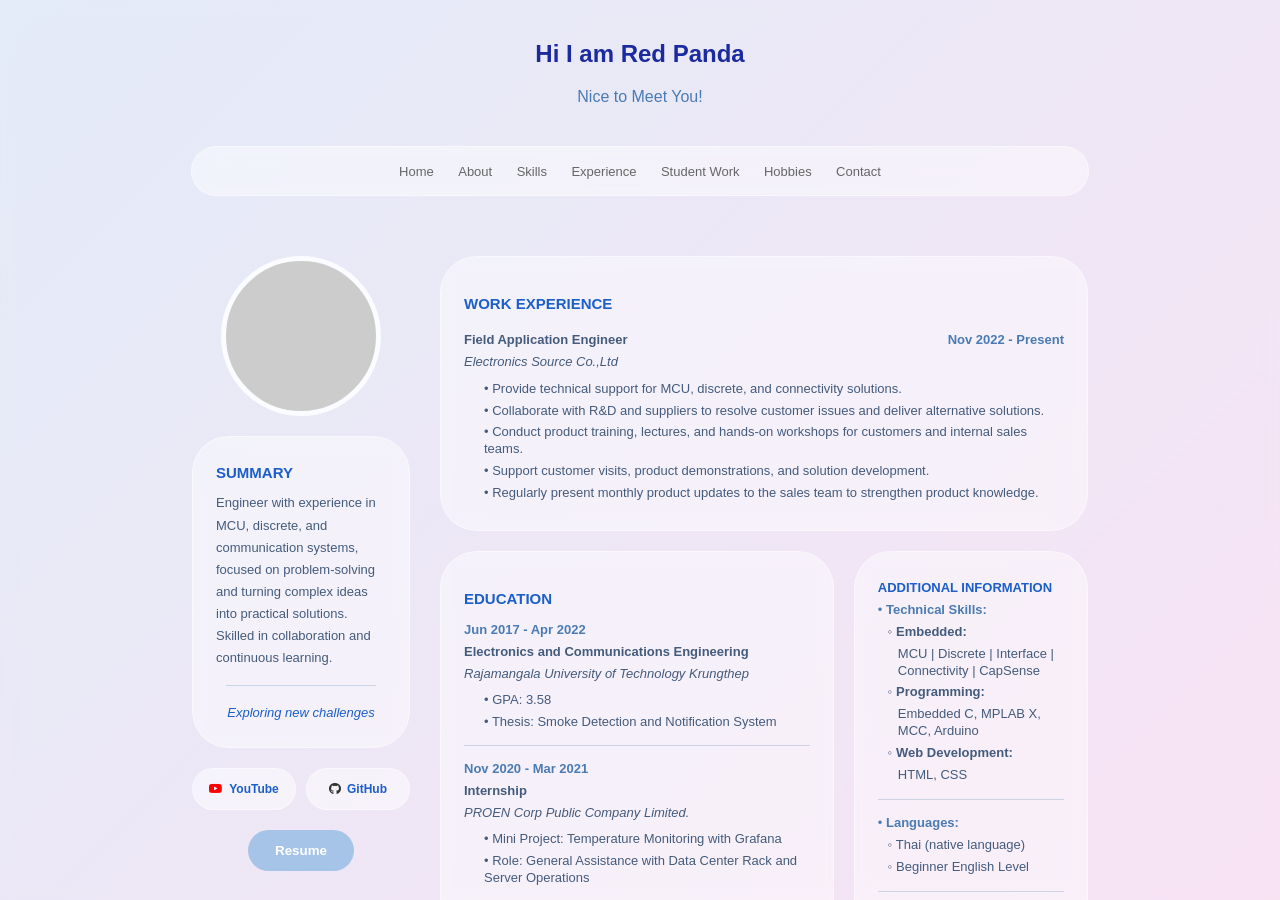
==== about.html @ ac542bfd "Add files via upload" ====
<!DOCTYPE html>
<html lang="en">
<head>
    <meta charset="UTF-8">
    <meta http-equiv="X-UA-Compatible" content="IE=edge">
    <meta name="viewport" content="width=device-width, initial-scale=1.0">
    <title>I am Red Panda!</title>
    <link rel="stylesheet" href="style.css">
    <link rel="stylesheet" href="https://cdnjs.cloudflare.com/ajax/libs/font-awesome/6.5.0/css/all.min.css">
</head>

<body>

    <section class="hero-about">

        <!-- Header Banner-->
        <header class="banner">
            <h1>Hi I am Red Panda</h1>
            <p>Nice to Meet You!</p>
        </header>

        <!-- Navigation -->
        <nav class="main-nav">

            <div class="menu-toggle" onclick="toggleMenu()">☰</div>

            <div class="nav-links" id="navLinks">
                <a href="index.html">Home</a>
                <a href="about.html" class="active">About</a>
                <a href="skills.html">Skills</a>
                <a href="experience.html">Experience</a>
                <a href="https://achiichi.github.io/ImKanlayaneeR/" target="_blank">Student Work</a>
                <a href="hobbies.html">Hobbies</a>
                <a href="contact.html">Contact</a>
            </div>
        </nav>

        <!-- Main Content -->
        <main class="about-content">
            <section class="about-profile">
                <div class="about-sum-content">
                    <div class="about-avatar"></div>
                   
                    <div class="about-info-sum">
                        
                        <p class="info-sum-topic">SUMMARY</p>
                        <p class="info-sum-details">Engineer with experience in MCU, discrete, and communication systems, focused on problem-solving and turning complex ideas into practical solutions. Skilled in collaboration and continuous learning.</p>
                        
                        <div class="about-info-divider"></div>
                        <p class="info-closing">Exploring new challenges</p>
                    
                    </div>

                    <div class = "social-links">
                        <a href="https://www.youtube.com/@GreatGinta" target="_blank" class="social-btn youTube">
                            <i class="fa-brands fa-youtube"></i>YouTube
                        </a>
                        <a href="https://github.com/greatGinta" target="_blank" class="social-btn github">
                            <i class="fa-brands fa-github"></i>GitHub
                        </a>
                    </div>

                    <a href="Resume_v1_draf.pdf" target="_blank">
                        <button class="resume-button">Resume</button>
                    </a>
                </div>
                <div class="about-main-content">
                    <div class="about-main-upper">
                        <div class="experience">
                            <p class="experience-topic">WORK EXPERIENCE</p>
                            <div class="experience-details">
                                <div class="experience-sub">
                                    <div class = "experience-sub-left">
                                        <p class="experience-position">Field Application Engineer</p>
                                        <p class="experience-company">Electronics Source Co.,Ltd</p>
                                    </div>
                                    <div class = "experience-sub-right">
                                        <p class="experience-date">Nov 2022 - Present</p>
                                    </div>
                                </div>
                                <p class="experience-specifics">• Provide technical support for MCU, discrete, and connectivity solutions.</p>
                                <p class="experience-specifics">• Collaborate with R&D and suppliers to resolve customer issues and deliver alternative solutions.</p>
                                <p class="experience-specifics">• Conduct product training, lectures, and hands-on workshops for customers and internal sales teams.</p>
                                <p class="experience-specifics">• Support customer visits, product demonstrations, and solution development.</p>
                                <p class="experience-specifics">• Regularly present monthly product updates to the sales team to strengthen product knowledge.</p>
                            </div>
                        </div>
                    </div>
                    
                    <div class="about-main-lower">
                        <div class="work-experience-education">
                            <p class="education-topic">EDUCATION</p>
                            <div class="education-details">
                                <p class="education-details-date">Jun 2017 - Apr 2022</p>
                                <p class="education-details-brance">Electronics and Communications Engineering</p>
                                <p class="education-details-uni">Rajamangala University of Technology Krungthep</p>
                                <div class="education-details-further">
                                    <p>• GPA: 3.58</p>
                                    <p>• Thesis: Smoke Detection and Notification System</p>
                                </div>

                                <div class="education-details-divider"></div>

                                <p class="education-details-date">Nov 2020 - Mar 2021</p>
                                <p class="education-details-internship">Internship</p>
                                <p class="education-details-proen">PROEN Corp Public Company Limited.</p>
                                <div class="education-details-further">
                                    <p>• Mini Project: Temperature Monitoring with Grafana</p>
                                    <p>• Role: General Assistance with Data Center Rack and Server Operations</p>
                                </div>
                            </div>
                        </div>
                        
                        <div class="additional-info">
                            <p class="additional-topic">ADDITIONAL INFORMATION</p>
                            <div class="additional-info-p">
                                <p class="additional-info-topic">• <strong>Technical Skills:</strong></p>
                                    <p class="additional-info-sub">◦ <strong>Embedded:</strong></p>
                                        <p class="additional-info-sub-1">MCU | Discrete | Interface | Connectivity | CapSense</p>
                                    <p class="additional-info-sub">◦ <strong>Programming:</strong></p>
                                        <p class="additional-info-sub-1">Embedded C, MPLAB X, MCC, Arduino</p>
                                    <p class="additional-info-sub">◦ <strong>Web Development:</strong></p>
                                        <p class="additional-info-sub-1">HTML, CSS</p>

                                <div class="additional-info-divider"></div>

                                <p class="additional-info-topic">• <strong>Languages:</strong></p>
                                    <p class="additional-info-sub">◦ Thai (native language)</p>
                                    <p class="additional-info-sub">◦ Beginner English Level</p>
                                
                                <div class="additional-info-divider"></div>

                                <p class="additional-info-topic">• <strong>Other:</strong> <span style="color: rgb(68, 91, 124);"> Drawing</span></p>
                            </div>
                        </div>
                        
                    </div>
                </div>
            </section>
        </main>

        <!-- footer -->
        <footer class="footer">
            <p>© 2026 Kanlayanee</p>
            <p>Open to opportunities • Let’s connect</p>
        </footer>

    </section>

    
    <script src="nav.js"></script>
    
</body>

</html>
---- style.css ----
body {
    width: 100%;
    height: 100%;
    margin: 0;
    padding: 0;

    overflow: hidden;

    /* debug, cannot see white element */
    /* background-color: thistle; */

    font-family: Arial, sans-serif;

    /* background: url(photos/blue_sky.jpg); */

}


.footer {
    position: relative; 
    width: 100%;
    margin: 0;

    text-align: center;
    padding: 20px 0;
    font-size: 13px;
    color: #6b8fc7;
    background: rgba(255, 255, 255, 0.3);
    backdrop-filter: blur(6px);
    -webkit-backdrop-filter: blur(6px);
    border-top: 1px solid rgba(255, 255, 255, 0.4);
}

.global-background {
    background: linear-gradient(
        135deg,
        rgba(217, 228, 245, 0.5) 0%,
        rgba(245, 217, 240, 0.5) 100%
    ), url(photos/blue_sky.jpg);
    
    background-size: cover;
    background-position: center;
    backdrop-filter: blur(7px);

    /* height: 100vh;
    overflow: auto; */
}


/* home page */

.hero-home {
    background: linear-gradient(
        135deg,
        rgba(217, 228, 245, 0.5) 0%,
        rgba(245, 217, 240, 0.5) 100%
    ), url(photos/blue_sky.jpg);
    
    background-size: cover;
    background-position: center;
    /* backdrop-filter: blur(1px); */

    height: 100vh;
    display: flex;
    flex-direction: column;
    justify-content: center;
    align-items: center;
    gap: 27px;
}

.profile-card {
    max-width: 420px;

    display: flex;
    align-items: center;
    gap: 36px;

    padding: 23px 35px;
    border-radius: 37px;
    border: 1px solid rgba(255, 255, 255, 0.4);
    background-color: rgba(255, 255, 255, 0.5);
    box-shadow: 0 12px 20px rgba(0, 0, 0, 0.05);
    backdrop-filter: blur(7px);
    -webkit-backdrop-filter: blur(7px);
}

.profile-image {
    width: 120px;
    height: 120px;
    border-radius: 50%;
    background: #ccc;
    flex-shrink: 0;
    /* border: 5px solid rgba(255, 255, 255); */

    background-image: url(photos/panda_01.jpg);
    background-size: cover;
    background-position: center;
}

.profile-divider-Y {
    width: 1px;
    height: 135px;
    background-color: rgba(106, 143, 187, 0.3) ;
}

.profile-info p{
    margin: 7px 0;
    color: rgb(28, 94, 202);
    line-height: 1.3;
}

.upper-name {
    font-size: 17px;
    font-weight: 600;
}

.upper-position {
    font-weight: 500;
    font-size: 15px;
}

.upper-company {
    font-style: italic;
    font-size: 13px;
    padding-bottom: 3px;
}

.profile-divider-X {
    width: 220px;
    height: 0.7px;
    background-color: rgba(106, 143, 187, 0.3) ;
}

.lower-experience {
    padding-top: 3px;
}

.lower-experience, 
.lower-skill, 
.lower-location {
    font-size: 13px;
}

.enter-button {
    padding: 13px 27px;
    border-radius: 50px;
    border: none;
    color: white;

    background-color: rgba(166,196,232);
    font-weight: 600;
    cursor: pointer;

    transition: all 0.25s ease;
}

.enter-button:hover {
    transform: translateY(-1px);
    box-shadow: 0 7px 10px rgba(0, 0, 0, 0.15);
}

/* for mobile */
  
@media (max-width: 431px) {
    .profile-card {
        flex-direction: column;
        text-align: center;
        gap: 13px;
    }

    .profile-divider-Y {
        display: none;
    }

    .profile-divider-X {
        width: 100%;
        margin: 13px 0;
    }

    .enter-button:active {
        transform: translateY(1px);
    }
}
  

/* about page */

.hero-about {
    background: linear-gradient(
        135deg,
        rgba(217, 228, 245, 0.5) 0%,
        rgba(245, 217, 240, 0.5) 100%
    );

    height: 100vh;
    overflow: auto;
    
}

.banner {
    text-align: center;
    margin: 40px 0;
}

.banner h1 {
    color: rgb(27, 42, 158);
}

.banner p {
    color: #4b7bb3;;
}

.menu-toggle {
    display: none;
    font-size: 24px;
    cursor: pointer;
    color: #1c5eca;
}

.main-nav {
    display: flex;
    justify-content: center;
    align-items: center;
    gap: 23px;
    padding: 15px 0;

    position: sticky;
    top: 13px;
    z-index: 1000;

    width: 70%;
    max-width: 1200px;
    border-radius: 50px;
    margin: 20px auto;

    border: 1px solid rgba(255, 255, 255, 0.4);
    background-color: rgba(255, 255, 255, 0.5);
    /* box-shadow: 0 12px 20px rgba(0, 0, 0, 0.05); */
    backdrop-filter: blur(9px);
    -webkit-backdrop-filter: blur(9px);
}

.main-nav a{
    text-decoration: none;
    font-size: 13px;
    color: #666;
    padding: 6px 10px;
    border-bottom: 2px solid transparent;
}

.main-nav a:hover {
    color: #1c5eca;
    border-bottom: 2px solid #1c5eca;

    transform: translateY(-1px);
}

.about-content {
    min-height: calc(100vh - 350px); 
    margin-bottom: 40px;
}

.about-profile {
    display: flex;
    width: 70%;
    max-width: 1200px;
    gap: 30px;
    padding: 40px;
    margin: 0 auto;
    align-items: flex-start;
}

.about-sum-content {
    width: 240px;
    display: flex;
    align-items: center;
    flex-direction: column;
    gap: 20px;
}

.about-avatar {
    width: 150px;
    height: 150px;
    border-radius: 50%;
    background: #ccc;
    flex-shrink: 0;
    border: 5px solid rgb(250, 252, 255);

    background-image: url(photos/panda_01.jpg);
    background-size: cover;
    background-position: center;
}

.about-info-sum {
    /* max-width: 170px; */
    width: 170px;
    padding: 23px 23px;

    display: flex;
    flex-direction: column;
    gap: 7px;
    
    border-radius: 37px;
    border: 1px solid rgba(255, 255, 255, 0.4);
    background-color: rgba(255, 255, 255, 0.5);
    backdrop-filter: blur(7px);
    -webkit-backdrop-filter: blur(7px);
}

.about-info-sum p {
    margin: 0;
    line-height: 1.7;
}

.info-sum-topic {
    font-size: 15px;
    font-weight: 600;
    color: #1c5eca;
}

.info-sum-details {
    font-size: 13px;
    color: rgb(68, 91, 124);
}

.about-info-divider {
    width: 150px;
    height: 1px;
    background-color: rgba(106, 143, 187, 0.3) ;
    
    margin: 9px auto;
}

.info-closing {
    text-align: center;
    font-weight: 400;
    font-style: italic;
    font-size: 13px;
    color: #1c5eca;
}

.social-links {
    display: flex;
    gap: 10px;
    width: 100%;
}

.social-btn {
    flex: 1;
    display: flex;
    align-items: center;
    justify-content: center;
    gap: 6px;
    padding: 13px 5px;
    border-radius: 50px;
    font-size: 12px;
    font-weight: 600;
    text-decoration: none;

    border: 1px solid rgba(255, 255, 255, 0.4);
    background-color: rgba(255, 255, 255, 0.5);
    color: #1c5eca;
}

.social-btn i{
    font-size: 12px;
}

.fa-youtube { color: #ff0000; }
.fa-github { color: #333; }

.resume-button {
    padding: 13px 27px;
    border-radius: 50px;
    border: none;
    color: white;

    background-color: rgba(166,196,232);
    font-weight: 600;
    cursor: pointer;
}

.about-main-content {
    display: flex;
    flex-direction: column;
    gap: 20px;
    /* flex: 1; */
}

.about-main-upper {
    padding: 23px 23px;

    border-radius: 37px;
    border: 1px solid rgba(255, 255, 255, 0.4);
    background-color: rgba(255, 255, 255, 0.5);
    /* box-shadow: 0 12px 20px rgba(0, 0, 0, 0.05); */
    backdrop-filter: blur(7px);
    -webkit-backdrop-filter: blur(7px);
}

/* .experience p {
    margin: 7px 0;
    line-height: 1.7;
} */

.experience-topic {
    font-size: 15px;
    font-weight: 600;
    color: #1c5eca;
}

.experience-details {
    font-size: 13px;
    color: rgb(68, 91, 124);
}

.experience-details p {
    margin: 5px 0;
    font-size: 13px;
    line-height: 1.3;
}

.experience-sub {
    display: flex;
    justify-content: space-between;
}

.experience-date {
    font-weight: 600;
    color: #4b7bb3;
}

.experience-position {
    color: rgb(68, 91, 124);
    font-weight: 600;
}

.experience-company {
    color: rgb(68, 91, 124);
    font-style: italic;
}

.experience-specifics {
    padding-left: 20px;
}

.about-main-lower {
    display: flex;
    gap: 20px;
}

.work-experience-education {
    padding: 23px 23px;
    flex: 6.5;

    border-radius: 37px;
    border: 1px solid rgba(255, 255, 255, 0.4);
    background-color: rgba(255, 255, 255, 0.5);
    /* box-shadow: 0 12px 20px rgba(0, 0, 0, 0.05); */
    backdrop-filter: blur(7px);
    -webkit-backdrop-filter: blur(7px);
}

.education-topic {
    font-size: 15px;
    font-weight: 600;
    color: #1c5eca;
}

.education-details p {
    margin: 5px 0;
    font-size: 13px;
    line-height: 1.3;
}

.education-details-date {
    font-weight: 600;
    color: #4b7bb3;
}

.education-details-brance,
.education-details-internship {
    color: rgb(68, 91, 124);
    font-weight: 600;
}

.education-details-uni,
.education-details-proen {
    color: rgb(68, 91, 124);
    font-style: italic;
}

.education-details-further {
    color: rgb(68, 91, 124);
    margin-left: 20px;
    margin-top: 9px;
}

.education-details-divider {
    height: 1px;
    background-color: rgba(106, 143, 187, 0.3) ;
    margin: 15px 0;
}

.additional-info {
    padding: 23px 23px;
    flex: 3.5;

    border-radius: 37px;
    border: 1px solid rgba(255, 255, 255, 0.4);
    background-color: rgba(255, 255, 255, 0.5);
    /* box-shadow: 0 12px 20px rgba(0, 0, 0, 0.05); */
    backdrop-filter: blur(7px);
    -webkit-backdrop-filter: blur(7px);
}

.additional-topic {
    font-size: 15px;
    font-weight: 600;
    color: #1c5eca;
}

.additional-info p {
    margin: 5px 0;
    font-size: 13px;
    line-height: 1.3;
}

.additional-info-topic {
    color: #4b7bb3;
}

.additional-info-sub {
    padding-left: 10px;
    color: rgb(68, 91, 124);
}

.additional-info-sub-1 {
    padding-left: 20px;
    color: rgb(68, 91, 124);
}

.additional-info-divider {
    height: 1px;
    background-color: rgba(106, 143, 187, 0.3) ;
    margin: 15px 0;
}



/* to open on iPad */
@media (max-width: 1025px) {

    .about-profile {
        flex-direction: column;
        align-items: center;
    }

    .about-sum-content {
        width: 90%;
        max-width: 900px;

        display: grid;
        grid-template-columns: 170px auto;
        justify-items: center;
        overflow: hidden;

        align-items: stretch;
        gap: 10px;

        padding: 20px;

        background: rgba(255, 255, 255, 0.25);
        border-radius: 30px;
        border: 1px solid rgba(255, 255, 255, 0.7);

        backdrop-filter: blur(7px);
    }

    .about-avatar {
        width: 120px;
        height: 120px;
        order: 1;

        grid-column: 1;
        grid-row: 1;

        margin-top: 13px;
    }

    .social-links {
        order: 2;
        grid-column: 1;
        grid-row: 2;
    }

    .resume-button {
        width: 100%;
        max-width: none;
        display: block;
        box-sizing: border-box;
    }
    
    .about-sum-content > a {
        order: 3;
        grid-column: 1;
        grid-row: 3;
        
        display: block;
        width: 100%;
        box-sizing: border-box;

        /* justify-content: center;
        width: auto; */
        
        text-decoration: none;
    }

    .about-info-sum {

        grid-column: 2;
        grid-row: 1 / span 3;
        width: 100%;

        background: none;
        border: none;
        backdrop-filter: none;

        display: flex;
        flex-direction: column;
        justify-content: space-between;
    }
    
    .info-sum-topic,
    .info-sum-details {
        text-align: center;
        padding: 0 30px 11px 13px;
    }

    .about-info-divider {
        width: 270px;
        margin-bottom: 20px;
    }

    .info-closing {
        font-weight: 600;
    }

    .about-main-lower {
        flex-direction: column;
    }
}

/* to open on mobile */
@media (max-width: 750px) {

    .banner h1 {
        font-size: 23px;
    }
    
    .main-nav {
        position: sticky;
        top: 0;
        left: 0;
        right: 0;
        width: auto; 
        z-index: 1000;
        display: flex;
        justify-content: flex-end; 
        padding: 10px 20px;

        border-radius: 0;
        background-color: rgba(255, 255, 255, 0.7);
        /* box-shadow: 0 12px 20px rgba(0, 0, 0, 0.05); */
        backdrop-filter: blur(9px);
        -webkit-backdrop-filter: blur(9px);
        box-sizing: border-box; 
    }

    .menu-toggle {
        display: block;
        font-size: 28px;
        cursor: pointer;
        color: #1c5eca; 
        z-index: 1001;
        user-select: none;
    }

    .nav-links {
        display: none;
        flex-direction: column;
        position: absolute;
        top: 100%;
        left: 0;
        right: 0; 
        width: 100%;
        background-color: rgba(255, 255, 255, 01);
        /* box-shadow: 0 12px 20px rgba(0, 0, 0, 0.05); */
        backdrop-filter: blur(17px);
        -webkit-backdrop-filter: blur(17px);
        margin: 0;
        padding: 0;
        box-sizing: border-box;
    }

    .nav-links.active {
        display: flex;
    }

    .nav-links a {
        display: block;
        width: 100%;
        padding: 15px 0;
        text-align: center;
        border-bottom: 1px solid #ddd;
        text-decoration: none;
    }

    /* main contain */

    .about-sum-content {
        width: 90%;
        max-width: 600px;

        display: flex;
        flex-direction: column;
        align-items: center;
        gap: 15px;
        backdrop-filter: blur(7px);

        position: relative;
        padding-top: 90px;
        overflow: visible;

        margin-top: 50px;
    }

    .about-avatar {
        width: 130px;
        height: 130px;
        order: 1;

        margin: 0;

        position: absolute;
        top: -65px;
        left: 50%;
        transform: translateX(-50%);
    }
    
    .about-info-sum {
        order: 2;
        width: 100%;
        
        background: none;
        border: none;
        backdrop-filter: none;

        padding: 0;
        margin: 0;
    }

    .info-closing {
        order: 3;
        padding: 10px 0;
    }

    .about-info-divider {
        order: 4;

        width: 90%;
        margin: 7px auto;
    }
    
    .about-sum-content > a {
        order: 5;
        
        display: flex;
        justify-content: center;
        
        text-decoration: none;
        width: 120px;
        margin: 0;
    }

    .info-sum-topic,
    .info-sum-details {
        text-align: center;
        padding: 0 15px;
    }
    
    .info-sum-details,
    .experience-details p,
    .education-details p,
    .additional-info-p p {
        font-size: 13px;
    }

    .social-links {
        display: flex;
        justify-content: center;
    }

    .social-btn {
        flex: 0 1 auto;
        width: 30%;
    }
    .experience-sub-right {
        order: 1;
    }
    
    .experience-sub-left {
        order: 2;
    }

    .experience-sub {
        display: flex;
        flex-direction: column;
        justify-content: flex-start;
        align-items: flex-start;
    }
    
}





/* skills page */

.hero-skills {
    background: linear-gradient(
        135deg,
        rgba(217, 228, 245, 0.5) 0%,
        rgba(245, 217, 240, 0.5) 100%
    );

    height: 100vh;
    overflow: auto;

    overflow-y: scroll;
}

.skills-content {
    min-height: calc(100vh - 350px); 
    margin-bottom: 70px;
}

.technical-skills-title,
.soft-skills-title, 
.other-title {
    display: flex;
    flex-direction: column;
    align-items: center;
    justify-content: center;

    width: 70%;
    max-width: 900px;
    margin: 40px auto 20px;
    
    border-radius: 50px;
    border: 1px solid rgba(255, 255, 255, 0.5);
    background-color: rgba(255, 255, 255, 0.3);
    backdrop-filter: blur(7px);
    -webkit-backdrop-filter: blur(7px);

    font-size: 21px;
    font-weight: 600;

    color: #1c5eca;
}

.skill-divider {
    background-color: rgba(105, 133, 216, 0.5);
    height: 1px;
    width: 70%;
    max-width: 900px;
    margin: 50px auto;
}

.technical-skills-content,
.soft-skills-content, 
.other-content {
    display: flex;
    flex-direction: column;
    align-items: center;
    justify-content: center;
    gap: 18px;
}

.skill-box {
    display: flex;
    gap: 30px;
    align-items: flex-start;

    width: 70%;
    max-width: 900px;

    padding: 30px; 
    box-sizing: border-box;
    
    border-radius: 37px;
    border: 1px solid rgba(255, 255, 255, 0.4);
    background-color: rgba(255, 255, 255, 0.5);
    /* box-shadow: 0 12px 20px rgba(0, 0, 0, 0.05); */
    backdrop-filter: blur(7px);
    -webkit-backdrop-filter: blur(7px);
}

.skill-photo img {
    width: 300px;
    border-radius: 15px;
}

.skill-topic {
    font-size: 15px;
    font-weight: 600;
    color: #1c5eca;
}

.skill-detail {
    font-size: 13px;
    font-weight: 600;
    color: #4b7bb3;
    line-height: 1.7;
}

.skill-detail-explain {
    font-size: 13px;
    color: rgb(68, 91, 124);
    line-height: 1.7;
}

.other-hobbies-btn {
    text-decoration: none;
    color: #0A66C2;
}



/* to open on iPad */
@media (max-width: 1025px) {
    .technical-skills-title,
    .soft-skills-title, 
    .other-title {
        font-size: 21px;
    }
}


/* to open on mobile */
@media (max-width: 880px) {
    .skill-box {
        align-items: center;
        flex-direction: column;
        gap: 10px;
    }

    .technical-skills-title,
    .soft-skills-title, 
    .other-title {
        font-size: 15px;
    }

    .skill-topic {
        font-size: 13px;
    }
    
    .skill-detail,
    .skill-detail-explain {
        font-size: 11px;
        line-height: 1.5;
    }

    .skill-photo img {
        width: 100%;
        max-width: 300px;
    }
}





/* experience page */

.hero-experience {
    background: linear-gradient(
        135deg,
        rgba(217, 228, 245, 0.5) 0%,
        rgba(245, 217, 240, 0.5) 100%
    );

    height: 100vh;
    overflow: auto;

    overflow-y: scroll;
}

.experience-content {
    min-height: calc(100vh - 350px); 
    margin-bottom: 70px;
}

.job-experience-title,
.education-experience-title {
    display: flex;
    flex-direction: column;
    align-items: center;
    justify-content: center;

    width: 70%;
    max-width: 900px;
    margin: 40px auto 20px;
    
    border-radius: 50px;
    border: 1px solid rgba(255, 255, 255, 0.5);
    background-color: rgba(255, 255, 255, 0.3);
    backdrop-filter: blur(7px);
    -webkit-backdrop-filter: blur(7px);

    font-size: 21px;
    font-weight: 600;

    color: #1c5eca;
}

.job-company {
    display: flex;
    align-items: center;
    justify-content: space-between;

    width: 70%;
    max-width: 900px;
    margin: 40px auto 20px;

    box-sizing: border-box;
    padding: 0 30px;
    
    border-radius: 50px;
    border: 1px solid rgba(255, 255, 255, 0.5);
    background-color: rgba(255, 255, 255, 0.3);
    backdrop-filter: blur(7px);
    -webkit-backdrop-filter: blur(7px);

    font-size: 15px;
    font-weight: 600;

    color: #1c5eca;
}

.company-date {
    font-size: 12px;
    font-weight: 400;

    color:#4b7bb3;
    font-style: italic;
}

.uni-title,
.internship-title {
    width: 70%;
    max-width: 900px;
    margin: 40px auto 20px;

    box-sizing: border-box;
    padding: 0 30px;
    
    border-radius: 50px;
    border: 1px solid rgba(255, 255, 255, 0.5);
    background-color: rgba(255, 255, 255, 0.3);
    backdrop-filter: blur(7px);
    -webkit-backdrop-filter: blur(7px);

    font-size: 15px;
    font-weight: 600;

    color: #1c5eca;
}

.fa-es {
    color:lightseagreen;
}

.fa-uni,
.fa-internship {
    color: rgb(164, 164, 164); 
}

.experience-divider {
    background-color: rgba(105, 133, 216, 0.5);
    height: 1px;
    width: 70%;
    max-width: 900px;
    margin: 50px auto;
}

.job-experience-content,
.uni-experience-content, 
.internship-experience-content {
    display: flex;
    flex-direction: column;
    align-items: center;
    justify-content: center;
    gap: 18px;
}

.experience-box {
    display: flex;
    gap: 30px;
    align-items: flex-start;

    width: 70%;
    max-width: 900px;

    padding: 30px; 
    box-sizing: border-box;
    
    border-radius: 37px;
    border: 1px solid rgba(255, 255, 255, 0.4);
    background-color: rgba(255, 255, 255, 0.5);
    /* box-shadow: 0 12px 20px rgba(0, 0, 0, 0.05); */
    backdrop-filter: blur(7px);
    -webkit-backdrop-filter: blur(7px);
}

.experience-photo img {
    height: 100%;
    width: 300px;
    border-radius: 15px;
}

.experience-topic {
    font-size: 15px;
    font-weight: 600;
    color: #1c5eca;
}

.experience-detail {
    font-size: 13px;
    font-weight: 600;
    color: #4b7bb3;
    line-height: 1.7;
}

.experience-detail-explain {
    font-size: 13px;
    color: rgb(68, 91, 124);
    line-height: 1.7;
}


/* to open on iPad */
@media (max-width: 1025px) {

    .job-experience-title,
    .education-experience-title {
        font-size: 21px;
    }

    .job-company,
    .uni-title,
    .internship-title {
        font-size: 13px;
    }

}


/* to open on mobile */
@media (max-width: 880px) {

    .experience-box {
        /* align-items: center; */
        flex-direction: column;
        gap: 10px;
    }

    .job-experience-title,
    .education-experience-title {
        font-size: 15px;
    }

    .job-company {
        flex-direction: column;
        align-items: flex-start;

        padding: 10px 30px;

        border-radius: 30px;
    }

    .job-company p {
        margin: 3px;
    }

    .company-date {
        font-size: 9px;
    }

    .job-company,
    .uni-title,
    .internship-title {

        margin: 10px auto;

        font-size: 11px;
    }

    .experience-topic {
        font-size: 13px;
    }
    
    .experience-detail,
    .experience-detail-explain {
        font-size: 11px;
        line-height: 1.5;
    }

    .experience-photo {
        align-self: center;
    }

    .experience-photo img {
        width: 100%;
        max-width: 300px;
    }
}



/* hobbies page */

.hero-hobbies {
    background: linear-gradient(
        135deg,
        rgba(217, 228, 245, 0.5) 0%,
        rgba(245, 217, 240, 0.5) 100%
    );

    height: 100vh;
    overflow: auto;

    overflow-y: scroll;
}

.hobbies-content {
    min-height: calc(100vh - 350px); 
    margin-bottom: 90px;
}

.myBlurb {
    display: flex;
    flex-direction: column;
    align-items: center;
    justify-content: center;

    width: 70%;
    max-width: 900px;
    margin: 40px auto 20px;

    padding: 10px 70px; 
    box-sizing: border-box;
    
    border-radius: 37px;
    border: 1px solid rgba(255, 255, 255, 0.5);
    background-color: rgba(255, 255, 255, 0.3);
    backdrop-filter: blur(7px);
    -webkit-backdrop-filter: blur(7px);

    font-size: 12px;
    font-style: italic;
    text-align: center;
    line-height: 1.7;

    color: #1c5eca;
}

.blurb-icocns {
    display: flex;
    justify-content: center;
    gap: 10px;

    margin-bottom: 10px;

    font-size: 12px;
    color:darkgoldenrod;
    opacity: 0.5;
}

.hobby-conteiner {
    display: flex;
    flex-direction: column;
    align-items: center;
    justify-content: center;
    gap: 18px;
}

.hobby-box {
    display: flex;
    gap: 30px;
    align-items: flex-start;

    width: 70%;
    max-width: 900px;

    padding: 30px; 
    box-sizing: border-box;
    
    border-radius: 37px;
    border: 1px solid rgba(255, 255, 255, 0.4);
    background-color: rgba(255, 255, 255, 0.5);
    /* box-shadow: 0 12px 20px rgba(0, 0, 0, 0.05); */
    backdrop-filter: blur(7px);
    -webkit-backdrop-filter: blur(7px);
}

.hobby-photo img {
    height: 100%;
    width: 300px;
    border-radius: 15px;
}

.hobby-topic {
    font-size: 15px;
    font-weight: 600;
    color: #1c5eca;
}

.hobby-detail {
    font-size: 13px;
    font-weight: 600;
    color: #4b7bb3;
    line-height: 1.7;
}

.hobby-explain {
    font-size: 13px;
    color: rgb(68, 91, 124);
    line-height: 1.7;
}

/* to open on mobile */
@media (max-width: 880px) {

    .myBlurb{
        padding: 10px 35px; 

        font-size: 11px;
        line-height: 1.5;
    }

    .hobby-box {
        /* align-items: center; */
        flex-direction: column;
        gap: 10px;
    }
    .hobby-topic {
        font-size: 13px;
    }
    
    .hobby-detail,
    .hobby-explain {
        font-size: 11px;
        line-height: 1.5;
    }

    .hobby-photo {
        align-self: center;
    }

    .hobby-photo img {
        width: 100%;
        max-width: 300px;
    }
}



/* contact page */

.hero-contact {

    background: linear-gradient(
        135deg,
        rgba(217, 228, 245, 0.5) 0%,
        rgba(245, 217, 240, 0.5) 100%
    );

    margin: 0;
    height: 100vh;
    overflow: auto;
    overflow-y: scroll;
}

.contact-content {
    display: flex;
    flex-direction: column;
    align-items: center;
    justify-content: center;

    min-height: calc(100vh - 350px); 
    margin: 10px 0;
}

.contact-card {
    max-width: 450px;

    margin: 40px 0 30px 0;

    display: flex;
    align-items: center;
    gap: 36px;

    padding: 23px 35px;
    border-radius: 37px;
    border: 1px solid rgba(255, 255, 255, 0.4);
    background-color: rgba(255, 255, 255, 0.5);
    box-shadow: 0 12px 20px rgba(0, 0, 0, 0.05);
    backdrop-filter: blur(7px);
    -webkit-backdrop-filter: blur(7px);
}

.contact-image {
    width: 120px;
    height: 120px;
    border-radius: 50%;
    background: #ccc;
    flex-shrink: 0;
    /* border: 5px solid rgba(255, 255, 255); */

    background-image: url(photos/panda_01.jpg);
    background-size: cover;
    background-position: center;
}

.contact-divider-Y {
    width: 1px;
    height: 135px;
    background-color: rgba(106, 143, 187, 0.3) ;
}

.contact-info p {
    margin: 7px 0;
    color: rgb(28, 94, 202);
    line-height: 1.3;
    font-size: 14px;
}

.contact-info a{
    color: rgb(214, 191, 73);
    text-decoration: none;
}

.contact-info a:hover {
    color: rgb(241, 99, 172);
    font-weight: 600;
}

.contact-socials {
    display: flex;
    gap: 12px;
    margin-top: 8px;
}

.contact-socials a {
    font-size: 22px;
    color: #3456C8;
    transition: color 0.2s, transform 0.2s;
}

.contact-socials a:hover {
    transform: translateY(-2px);
}

.contact-socials a[title="LinkedIn"]:hover { color: #0A66C2; }
.contact-socials a[title="GitHub"]:hover   { color: #24292F; }
.contact-socials a[title="YouTube"]:hover  { color: #FF0000; }

.upper-name {
    font-size: 15px;
    font-weight: 600;
}

.upper-position {
    font-weight: 500;
    font-size: 14px;
}

.contact-divider-X {
    width: 220px;
    height: 0.7px;
    background-color: rgba(106, 143, 187, 0.3) ;
}

.resume-button-contact{
    padding: 13px 27px;
    border-radius: 50px;
    border: none;
    color: white;

    background-color: rgba(166,196,232);
    font-weight: 600;
    cursor: pointer;

    margin-bottom: 40px;
}

.resume-button-contact:hover {
    transform: translateY(-1px);
    box-shadow: 0 7px 10px rgba(0, 0, 0, 0.15);
}


/* for mobile */
  
@media (max-width: 431px) {
    .contact-card {
        flex-direction: column;
        text-align: center;
        gap: 13px;
    }

    .contact-divider-Y {
        display: none;
    }

    .contact-divider-X {
        width: 100%;
        margin: 13px 0;
    }

    .contact-socials {
        display: flex;
        justify-content: center;
        gap: 12px;
        margin-top: 13px;
    }

    .resume-button-contac :active {
        transform: translateY(1px);
    }
}
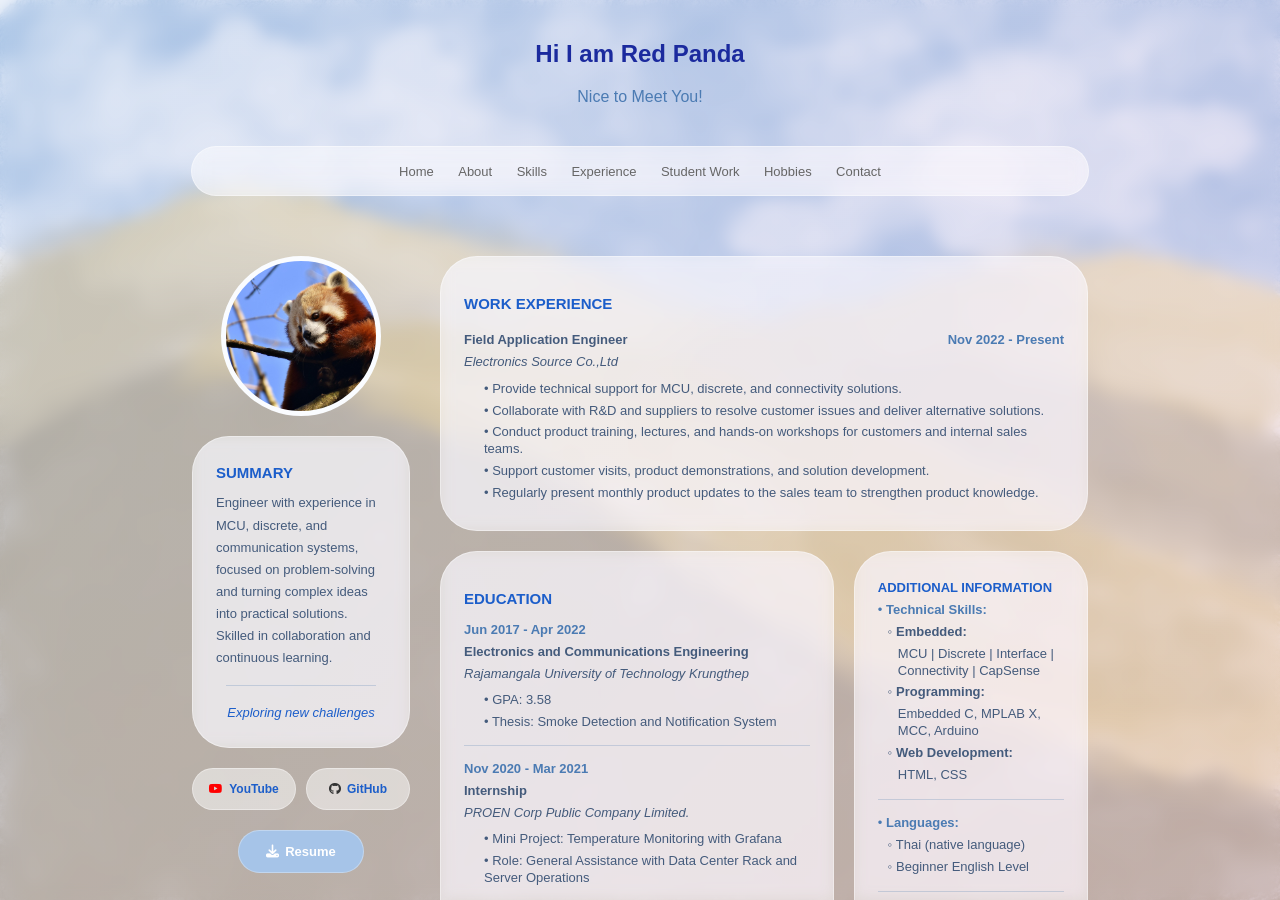
==== commit d7750db7: "Update about.html" ====
--- a/about.html
+++ b/about.html
@@ -61,8 +61,11 @@
                     </div>
 
                     <a href="Resume_v1_draf.pdf" target="_blank">
-                        <button class="resume-button">Resume</button>
+                        <button class="resume-button">
+                            <i class="fa-solid fa-download"></i>Resume
+                        </button>
                     </a>
+
                 </div>
                 <div class="about-main-content">
                     <div class="about-main-upper">
@@ -152,4 +155,4 @@
     
 </body>
 
-</html>+</html>
--- a/style.css
+++ b/style.css
@@ -24,41 +24,51 @@
     text-align: center;
     padding: 20px 0;
     font-size: 13px;
-    color: #6b8fc7;
-    background: rgba(255, 255, 255, 0.3);
+    color:#1c5eca;
+    background: rgba(230, 230, 170, 0.3);
     backdrop-filter: blur(6px);
     -webkit-backdrop-filter: blur(6px);
     border-top: 1px solid rgba(255, 255, 255, 0.4);
 }
 
 .global-background {
+    /* background: linear-gradient(
+        135deg,
+        rgba(217, 228, 245, 0.5) 0%,
+        rgba(245, 217, 240, 0.5) 100%
+    ), url(photos/blue_sky.jpg); */
+
+    background: url(photos/myWall.jpeg);
+    
+    background-size: cover;
+    background-position: center;
+    backdrop-filter: blur(7px);
+
+    /* height: 100vh;
+    overflow: auto; */
+}
+
+
+/* home page */
+
+.hero-home {
+    /* background: linear-gradient(
+        135deg,
+        rgba(217, 228, 245, 0.5) 0%,
+        rgba(245, 217, 240, 0.5) 100%
+    ), url(photos/blue_sky.jpg); */
+
     background: linear-gradient(
         135deg,
         rgba(217, 228, 245, 0.5) 0%,
         rgba(245, 217, 240, 0.5) 100%
-    ), url(photos/blue_sky.jpg);
+    ), url(photos/myWall.jpeg);;
+
+    /* background: url(photos/myWall.jpeg); */
     
     background-size: cover;
     background-position: center;
-    backdrop-filter: blur(7px);
-
-    /* height: 100vh;
-    overflow: auto; */
-}
-
-
-/* home page */
-
-.hero-home {
-    background: linear-gradient(
-        135deg,
-        rgba(217, 228, 245, 0.5) 0%,
-        rgba(245, 217, 240, 0.5) 100%
-    ), url(photos/blue_sky.jpg);
-    
-    background-size: cover;
-    background-position: center;
-    /* backdrop-filter: blur(1px); */
+    /* backdrop-filter: blur(3px); */
 
     height: 100vh;
     display: flex;
@@ -186,6 +196,12 @@
 /* about page */
 
 .hero-about {
+    /* background: linear-gradient(
+        135deg,
+        rgba(217, 228, 245, 0.5) 0%,
+        rgba(245, 217, 240, 0.5) 100%
+    ); */
+    
     background: linear-gradient(
         135deg,
         rgba(217, 228, 245, 0.5) 0%,
@@ -362,22 +378,31 @@
     color: #1c5eca;
 }
 
-.social-btn i{
-    font-size: 12px;
-}
-
 .fa-youtube { color: #ff0000; }
 .fa-github { color: #333; }
 
 .resume-button {
+    flex: 1;
+    display: flex;
+    align-items: center;
+    justify-content: center;
+    gap: 6px;
+
     padding: 13px 27px;
     border-radius: 50px;
-    border: none;
+    
+    font-size: 13px;
+    font-weight: 600;
+    
+    border: 1px solid rgba(255, 255, 255, 0.3);
+    background-color: rgba(166,196,232);
     color: white;
-
-    background-color: rgba(166,196,232);
-    font-weight: 600;
+    
     cursor: pointer;
+}
+
+a:has(.resume-button) {
+    text-decoration: none;
 }
 
 .about-main-content {
@@ -597,8 +622,8 @@
     .resume-button {
         width: 100%;
         max-width: none;
-        display: block;
-        box-sizing: border-box;
+        /* display: block; */
+        /* box-sizing: border-box; */
     }
     
     .about-sum-content > a {
@@ -1540,4 +1565,4 @@
     .resume-button-contac :active {
         transform: translateY(1px);
     }
-}+}
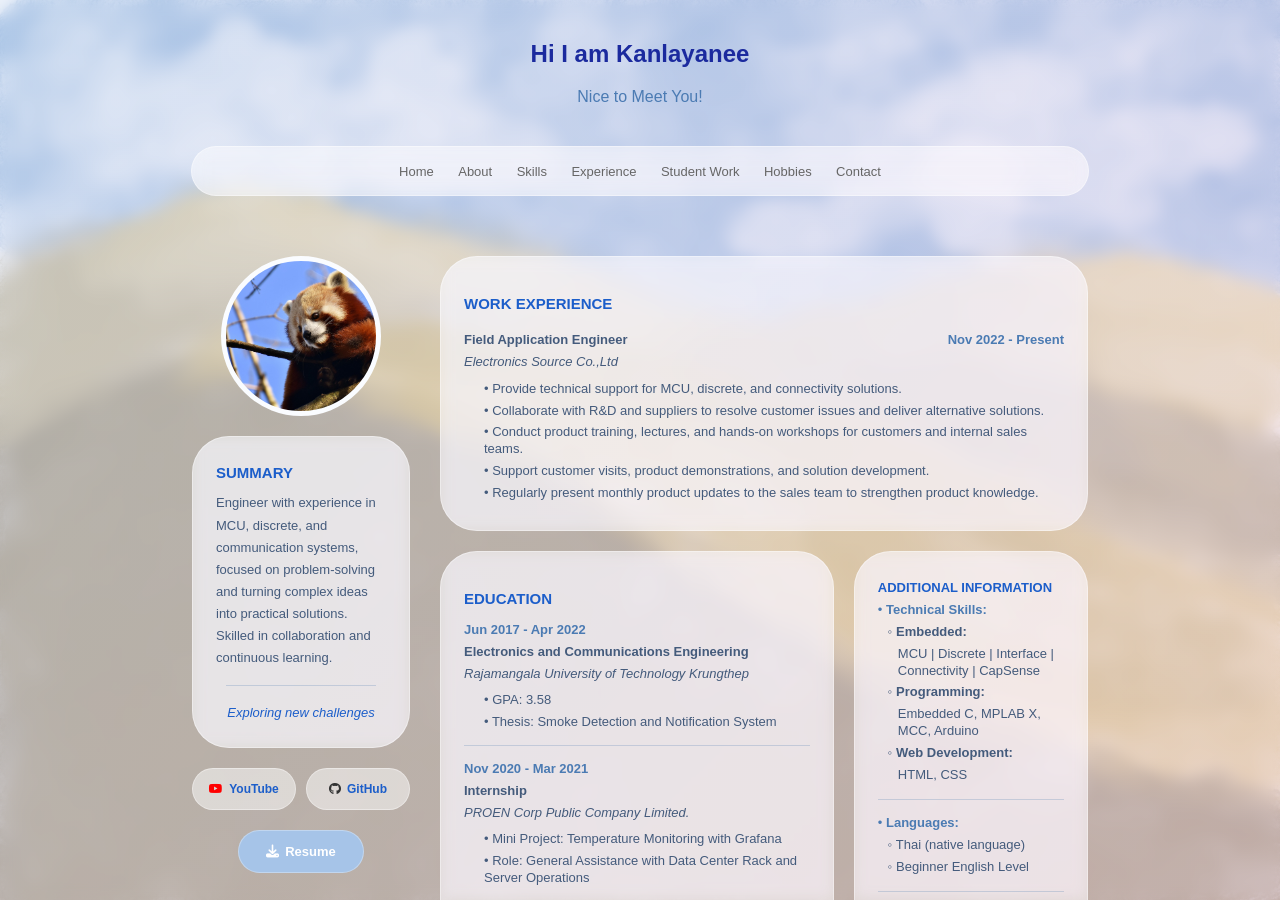
==== commit 92d62886: "Update about.html" ====
--- a/about.html
+++ b/about.html
@@ -15,7 +15,7 @@
 
         <!-- Header Banner-->
         <header class="banner">
-            <h1>Hi I am Red Panda</h1>
+            <h1>Hi I am Kanlayanee</h1>
             <p>Nice to Meet You!</p>
         </header>
 
--- a/style.css
+++ b/style.css
@@ -157,6 +157,7 @@
     border: none;
     color: white;
 
+    border: 1px solid rgba(255, 255, 255, 0.3);
     background-color: rgba(166,196,232);
     font-weight: 600;
     cursor: pointer;
@@ -393,7 +394,7 @@
     
     font-size: 13px;
     font-weight: 600;
-    
+
     border: 1px solid rgba(255, 255, 255, 0.3);
     background-color: rgba(166,196,232);
     color: white;
